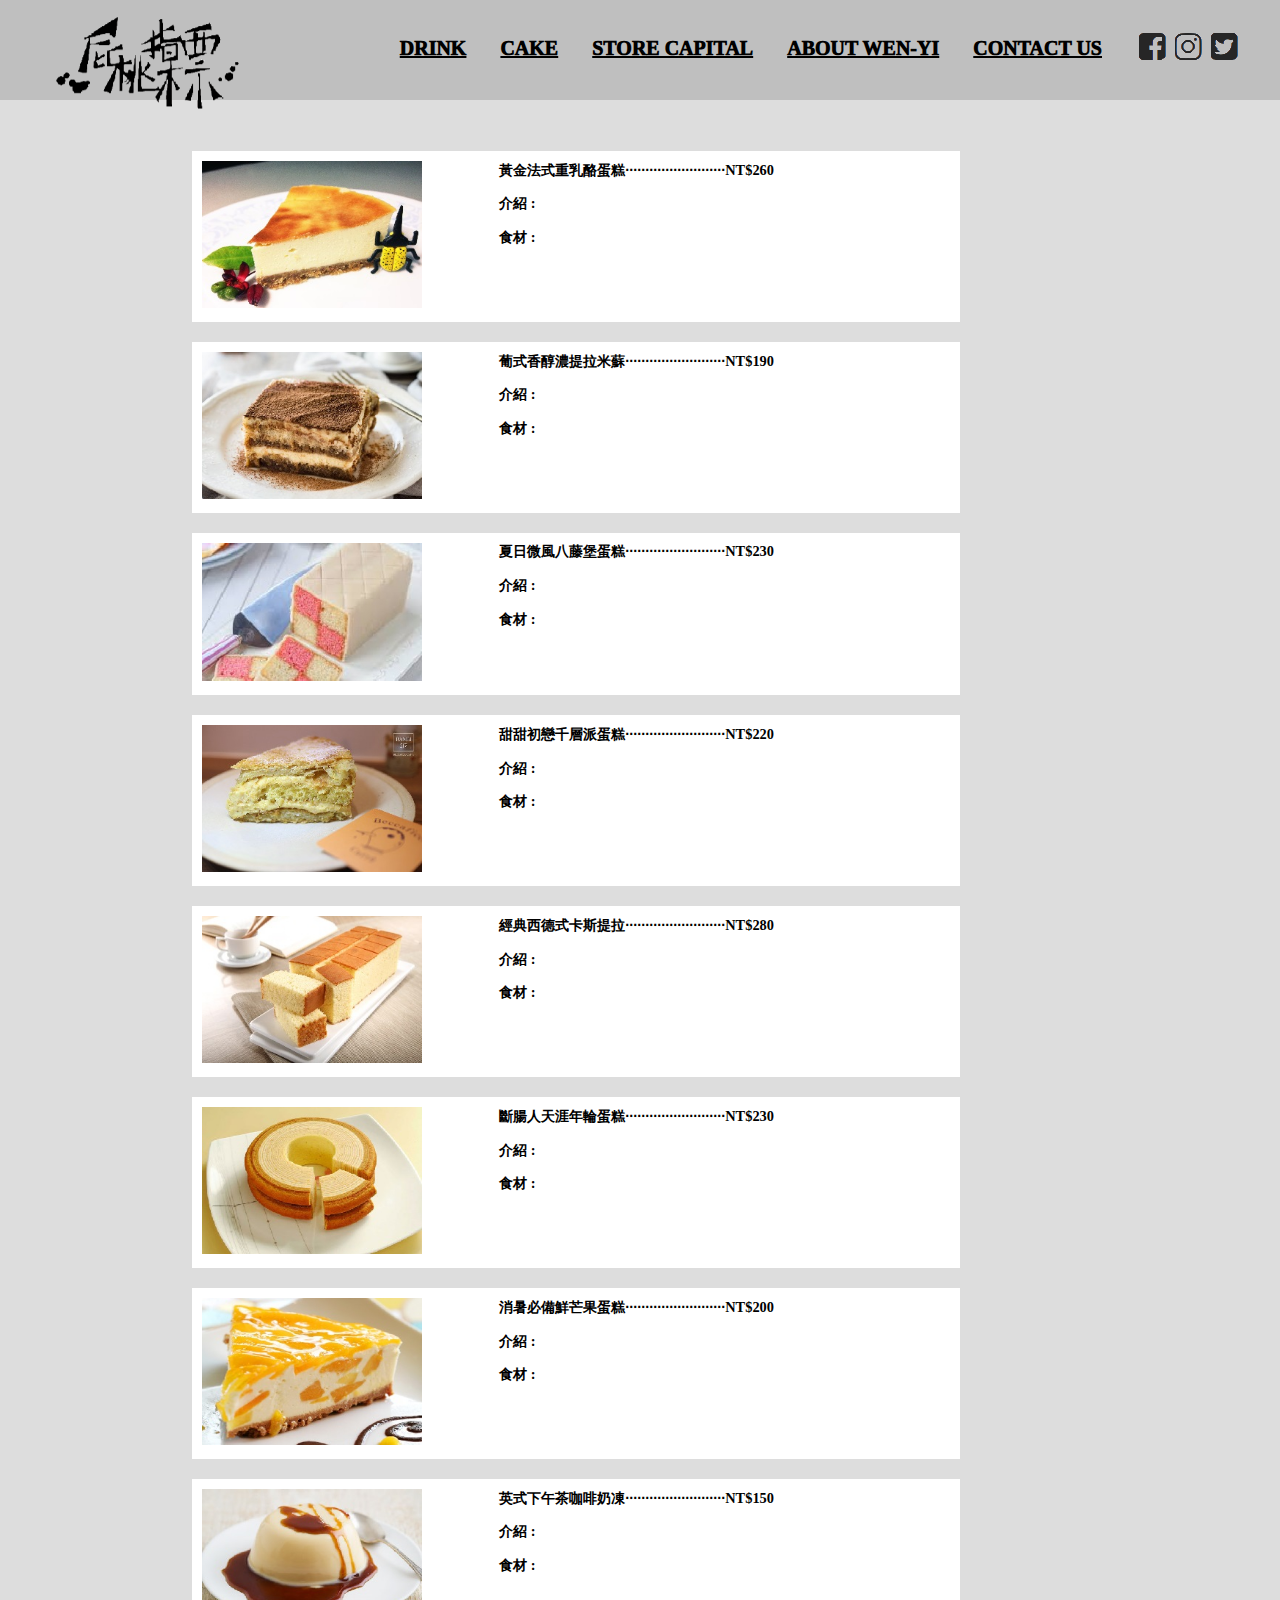
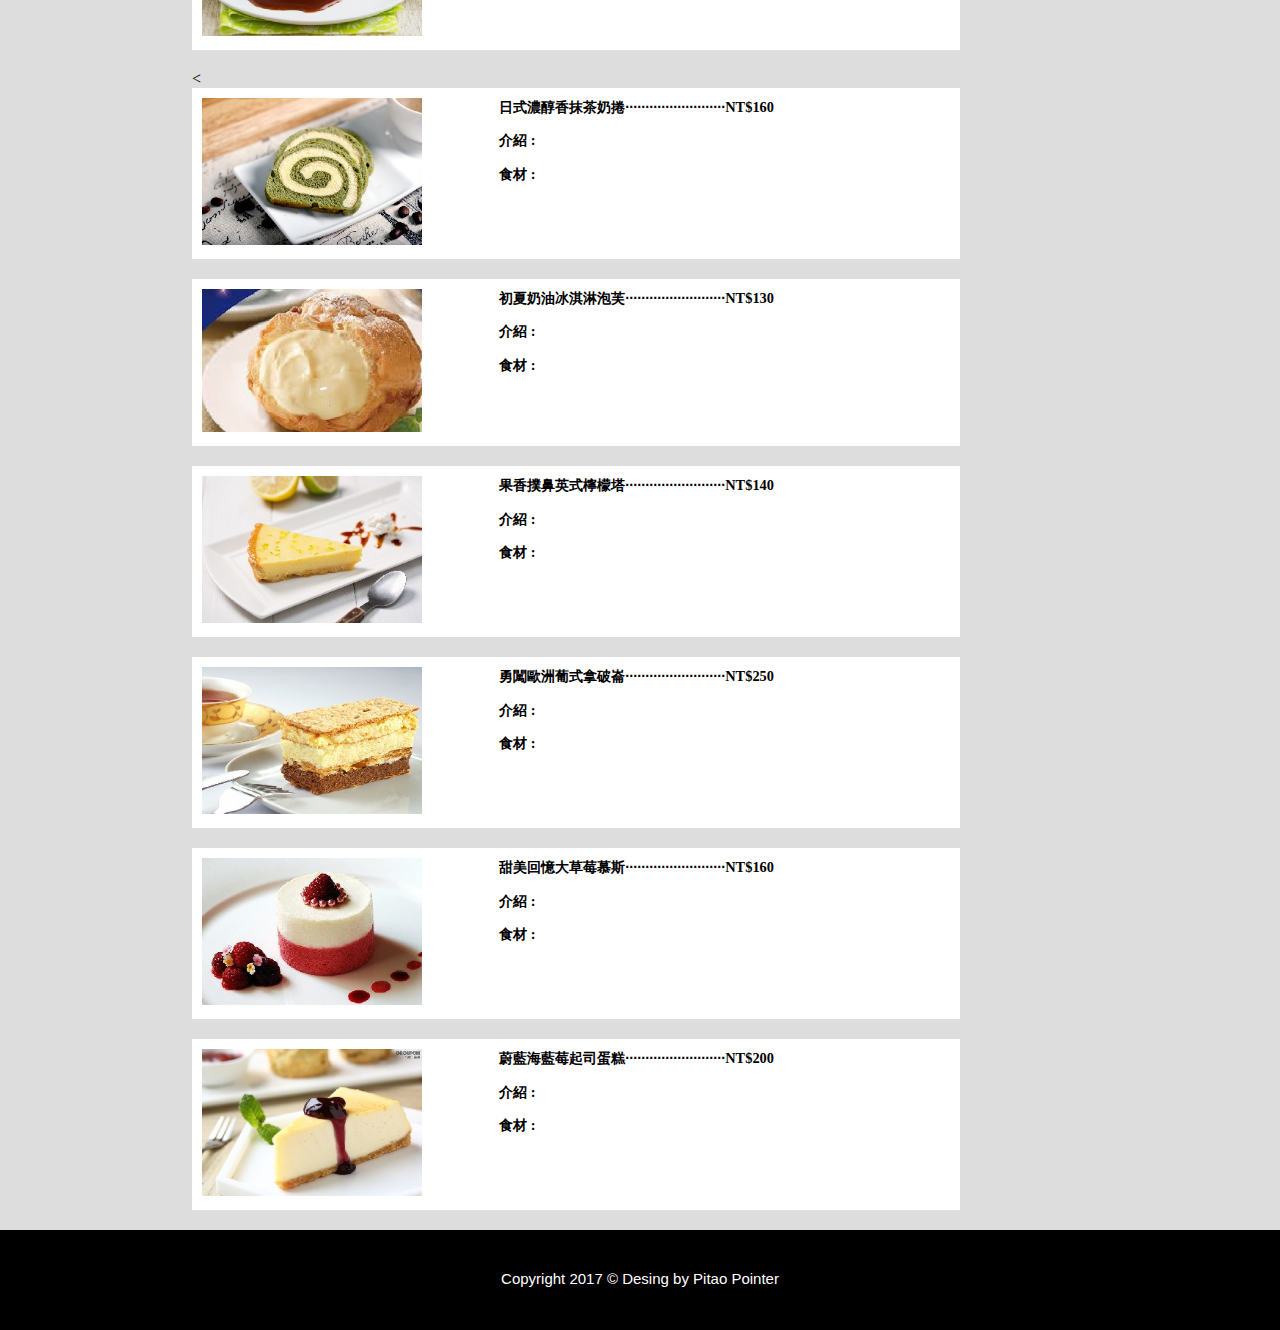
==== cake/cake.html @ 07a00676 "no message" ====
<!DOCTYPE html>
<html>


<head>
    <meta charset="UTF-8">
    <meta name="viewport" content="width=device-width; initial-scale=1.0; maximum-scale=1.0; user-scalable=1;">
    <meta http-equiv="X-UA-Compatible" content="ie=edge">
    <title>屁桃指標咖啡館</title>
    <link rel="stylesheet" href="style.css">
</head>

<body>
    <div class="container">
        <div class="head">
          <header>
            <img src="img/logo.png" class="logo">
            <div class="navigation">
              <ul class="navi">
                <li class="n"><a href="#">DRINK</a></li>
                <li class="n"><a href="#">CAKE</a></li>
                <li class="n"><a href="#">STORE CAPITAL</a></li>
                <li class="n"><a href="#">ABOUT WEN-YI</a></li>
                <li class="n"><a href="#">CONTACT US</a></li>
                <li><a href="https://www.facebook.com/Ntut104590008/?fref=ts" class="pic"><img src="img/fb.png"/></a></li>
                <li><a href="https://www.facebook.com/StackOfTheSun/?fref=ts" class="pic"><img src="img/ig.png"/></a></li>
                <li><a href="https://www.facebook.com/87memoryarray/?fref=ts" class="pic"><img src="img/twitter.png"/></a></li>
              </ul>
            </div>
          </header>
        </div>



      </div>
      <div class="mid">
        <div class = "LEFT">
          <div class="cheese_max">
            <div class = "cheese">
                <img src="img/重乳酪起司蛋糕.jpg" alt="" class="cheese_img">
                <div class="cheese_information">
                  <h1>黃金法式重乳酪蛋糕‧‧‧‧‧‧‧‧‧‧‧‧‧‧‧‧‧‧‧‧‧‧‧‧‧NT$260</h1>
                  <h2>介紹 : </h2>
                  <h3>食材 : </h3>
                </div>
            </div>
          </div>
          <div class = "tiramisu_max">
            <div class = "tiramisu">
                <img src="img/tiramisu.jpg" alt="" class="tiramisu_img">
                <div class="tiramisu_information">
                  <h1>葡式香醇濃提拉米蘇‧‧‧‧‧‧‧‧‧‧‧‧‧‧‧‧‧‧‧‧‧‧‧‧‧NT$190</h1>
                  <h2>介紹 : </h2>
                  <h3>食材 : </h3>
                </div>
            </div>
          </div>
          <div class = "batombo_max">
            <div class = "batombo">
                <img src="img/八藤堡蛋糕.jpg" alt="" class="batombo_img">
                <div class="batombo_information">
                  <h1>夏日微風八藤堡蛋糕‧‧‧‧‧‧‧‧‧‧‧‧‧‧‧‧‧‧‧‧‧‧‧‧‧NT$230</h1>
                  <h2>介紹 : </h2>
                  <h3>食材 : </h3>
              </div>
            </div>
          </div>
          <div class = "thousand_max">
            <div class = "thousand">
                <img src="img/千層派蛋糕.jpg" alt="" class="thousand_img">
                <div class="thousand_information">
                    <h1>甜甜初戀千層派蛋糕‧‧‧‧‧‧‧‧‧‧‧‧‧‧‧‧‧‧‧‧‧‧‧‧‧NT$220</h1>
                    <h2>介紹 : </h2>
                    <h3>食材 : </h3>
                </div>
            </div>
          </div>
          <div class = "kastira_max">
            <div class = "kastira">
                <img src="img/卡斯提拉.jpg" alt="" class="kastira_img">
                <div class="kastira_information">
                    <h1>經典西德式卡斯提拉‧‧‧‧‧‧‧‧‧‧‧‧‧‧‧‧‧‧‧‧‧‧‧‧‧NT$280</h1>
                    <h2>介紹 : </h2>
                    <h3>食材 : </h3>
                </div>
            </div>
          </div>
          <div class = "nalon_max">
            <div class = "nalon">
                <img src="img/年輪蛋糕.jpg" alt="" class="nalon_img">
                <div class="nalon_information">
                    <h1>斷腸人天涯年輪蛋糕‧‧‧‧‧‧‧‧‧‧‧‧‧‧‧‧‧‧‧‧‧‧‧‧‧NT$230</h1>
                    <h2>介紹 : </h2>
                    <h3>食材 : </h3>
                </div>
            </div>
          </div>
          <div class = "mango_max">
            <div class = "mango">
                <img src="img/芒果蛋糕.jpg" alt="" class="mango_img">
                <div class="mango_information">
                    <h1>消暑必備鮮芒果蛋糕‧‧‧‧‧‧‧‧‧‧‧‧‧‧‧‧‧‧‧‧‧‧‧‧‧NT$200</h1>
                    <h2>介紹 : </h2>
                    <h3>食材 : </h3>
                </div>
            </div>
          </div>
          <div class = "coffee_max">
            <div class = "coffee">
                <img src="img/咖啡奶凍.jpg" alt="" class="coffee_img">
                <div class="coffee_information">
                    <h1>英式下午茶咖啡奶凍‧‧‧‧‧‧‧‧‧‧‧‧‧‧‧‧‧‧‧‧‧‧‧‧‧NT$150</h1>
                    <h2>介紹 : </h2>
                    <h3>食材 : </h3>
                </div>
            </div>
          </div>
          <<div class = "motra_max">
            <div class = "motra">
                <img src="img/抹茶乃捲.jpg" alt="" class="motra_img">
                <div class="motra_information">
                    <h1>日式濃醇香抹茶奶捲‧‧‧‧‧‧‧‧‧‧‧‧‧‧‧‧‧‧‧‧‧‧‧‧‧NT$160</h1>
                    <h2>介紹 : </h2>
                    <h3>食材 : </h3>
                </div>
            </div>
          </div>
          <div class = "pofu_max">
            <div class = "pofu">
                <img src="img/泡芙.jpg" alt="" class="pofu_img">
                <div class="pofu_information">
                    <h1>初夏奶油冰淇淋泡芙‧‧‧‧‧‧‧‧‧‧‧‧‧‧‧‧‧‧‧‧‧‧‧‧‧NT$130</h1>
                    <h2>介紹 : </h2>
                    <h3>食材 : </h3>
                </div>
            </div>
          </div>
          <div class = "lemon_max">
            <div class = "lemon">
                <img src="img/英式檸檬塔.jpg" alt="" class="lemon_img">
                <div class = "lemon_information">
                    <h1>果香撲鼻英式檸檬塔‧‧‧‧‧‧‧‧‧‧‧‧‧‧‧‧‧‧‧‧‧‧‧‧‧NT$140</h1>
                    <h2>介紹 : </h2>
                    <h3>食材 : </h3>
                </div>
            </div>
          </div>
          <div class = "napolon_max">
            <div class = "napolon">
                <img src="img/拿破崙.jpg" alt="" class="napolon_img">
                <div class="napolon_information">
                    <h1>勇闖歐洲葡式拿破崙‧‧‧‧‧‧‧‧‧‧‧‧‧‧‧‧‧‧‧‧‧‧‧‧‧NT$250</h1>
                    <h2>介紹 : </h2>
                    <h3>食材 : </h3>
                </div>
            </div>
          </div>
          <div class = "muse_max">
            <div class = "muse">
                <img src="img/草莓慕斯.jpg" alt="" class="muse_img">
                <div class="muse_information">
                    <h1>甜美回憶大草莓慕斯‧‧‧‧‧‧‧‧‧‧‧‧‧‧‧‧‧‧‧‧‧‧‧‧‧NT$160</h1>
                    <h2>介紹 : </h2>
                    <h3>食材 : </h3>
                </div>
            </div>
          </div>
          <div class = "lanma_max">
            <div class = "lanma">
                <img src="img/藍莓起司蛋糕.jpg" alt="" class="lanma_img">
                <div class="lanma_information">
                    <h1>蔚藍海藍莓起司蛋糕‧‧‧‧‧‧‧‧‧‧‧‧‧‧‧‧‧‧‧‧‧‧‧‧‧NT$200</h1>
                    <h2>介紹 : </h2>
                    <h3>食材 : </h3>
                </div>
            </div>
          </div>
        </div>
      </div>



        <footer class="footer">
             <p>Copyright 2017 © Desing by Pitao Pointer</p>
        </footer>
    </div>
</body>

</html>
---- cake/style.css ----
/*固定版面規格---------------------------------------------------*/
* {
    box-sizing: border-box;
}


img,
h2,
body,
header,
section,
content,
footer,
p{
  margin: 0;
  padding: 0;
  z-index: 0;
}

body{
  background-color: #dddddd;
}

header{
  width: 100%;
  height: 100px;
  background-size: cover;
  background-color: black;
}

.logo{
  margin-left: 20px;
  height: 170px;
  width: auto;
}

.mid{
  overflow: auto;
  width: 70%;
  margin: auto;
  height: auto;
}
.LEFT{
    float: left;
    width: 60vw;
    padding-top: 51px;
}

/*固定版面規格-------------------------------------------------*/


/*LIFT-----------------------------------------------------*/
/*cake 1--------------*/
.cheese_img{
  width: 30%;
  padding-top: 10px;
  padding-bottom: 10px;
  padding-left:10px;

}
.cheese_information{
  float: right;
  width: 60%;
}


.cheese_max{
  padding-bottom: 20px;
}
.cheese{
  background: #fff;
}

/*cake 1--------------*/
/*cake 2--------------*/

.tiramisu_img{
  width: 30%;
  padding-top: 10px;
  padding-bottom: 10px;
  padding-left:10px;
}

.tiramisu_information{
  float: right;
  width: 60%;
}
.tiramisu_max{
  padding-bottom: 20px;
}
.tiramisu{
  background: #fff;
}
/*cake 2--------------*/
/*cake 3--------------*/
.batombo_img {
  width: 30%;
  padding-top: 10px;
  padding-bottom: 10px;
  padding-left:10px;
}
.batombo_information{
  float: right;
  width: 60%;
}
.batombo_max{
  padding-bottom: 20px;
}
.batombo{
  background: #fff;
}
/*cake 3--------------*/
/*cake 4--------------*/
.thousand_img {
  width: 30%;
  padding-top: 10px;
  padding-bottom: 10px;
  padding-left:10px;
}
.thousand_information{
  float: right;
  width: 60%;
}
.thousand_max{
  padding-bottom: 20px;
}
.thousand{
  background: #fff;
}
/*cake 4--------------*/
/*cake 5--------------*/
.kastira_img {
  width: 30%;
  padding-top: 10px;
  padding-bottom: 10px;
  padding-left:10px;
}
.kastira_information{
  float: right;
  width: 60%;
}
.kastira_max{
  padding-bottom: 20px;
}
.kastira{
  background: #fff;
}
/*cake 5--------------*/
/*cake 6--------------*/
.nalon_img {
  width: 30%;
  padding-top: 10px;
  padding-bottom: 10px;
  padding-left:10px;
}
.nalon_information{
  float: right;
  width: 60%;
}
.nalon_max{
  padding-bottom: 20px;
}
.nalon{
  background: #fff;
}
/*cake 6--------------*/
/*cake 7--------------*/
.mango_img {
  width: 30%;
  padding-top: 10px;
  padding-bottom: 10px;
  padding-left:10px;
}
.mango_information{
  float: right;
  width: 60%;
}
.mango_max{
  padding-bottom: 20px;
}
.mango{
  background: #fff;
}
/*cake 7--------------*/
/*cake 8--------------*/
.coffee_img {
  width: 30%;
  padding-top: 10px;
  padding-bottom: 10px;
  padding-left:10px;
}
.coffee_information{
  float: right;
  width: 60%;
}
.coffee_max{
  padding-bottom: 20px;
}
.coffee{
  background: #fff;
}
/*cake 8--------------*/
/*cake 9-------------*/
.motra_img {
  width: 30%;
  padding-top: 10px;
  padding-bottom: 10px;
  padding-left:10px;
}
.motra_information{
  float: right;
  width: 60%;
}
.motra_max{
  padding-bottom: 20px;
}
.motra{
  background: #fff;
}
/*cake 9-------------*/
/*cake 10-------------*/
.pofu_img {
  width: 30%;
  padding-top: 10px;
  padding-bottom: 10px;
  padding-left:10px;
}
.pofu_information{
  float: right;
  width: 60%;
}
.pofu_max{
  padding-bottom: 20px;
}
.pofu{
  background: #fff;
}
/*cake 10-------------*/
/*cake 11-------------*/
.lemon_img {
  width: 30%;
  padding-top: 10px;
  padding-bottom: 10px;
  padding-left:10px;
}
.lemon_information{
  float: right;
  width: 60%;
}
.lemon_max{
  padding-bottom: 20px;
}
.lemon{
  background: #fff;
}
/*cake 11-------------*/
/*cake 12-------------*/
.napolon_img {
  width: 30%;
  padding-top: 10px;
  padding-bottom: 10px;
  padding-left:10px;
}
.napolon_information{
  float: right;
  width: 60%;
}
.napolon_max{
  padding-bottom: 20px;
}
.napolon{
  background: #fff;
}
/*cake 12-------------*/
/*cake 13-------------*/
.muse_img {
  width: 30%;
  padding-top: 10px;
  padding-bottom: 10px;
  padding-left:10px;
}
.muse_information{
  float: right;
  width: 60%;
}
.muse_max{
  padding-bottom: 20px;
}
.muse{
  background: #fff;
}
/*cake 13-------------*/
/*cake 14-------------*/
.lanma_img {
  width: 30%;
  padding-top: 10px;
  padding-bottom: 10px;
  padding-left:10px;
}
.lanma_information{
  float: right;
  width: 60%;
}
.lanma_max{
  padding-bottom: 20px;
}
.lanma{
  background: #fff;
}
/*cake 14-------------*/
/*all cake*/

h1{
  font-size:0.9rem;

  font-family: fantasy;
}

h2{
  font-size: 0.9rem;
  padding-top: 5px;
}
h3{
  font-size: 0.9rem;
}
/*all cake*/


/*LEFT-----------------------------------------------------*/

/*RIGHT-----------------------------------------------------*/



/*RIGHT-----------------------------------------------------*/






/*固定版面規格---------------------------------------------------*/
.container{
  margin: 0px auto;
  padding: 0;
  width: 100%;
  height: auto;
}

.logo{
  position: absolute;
  z-index: 2;
  max-width: 200px;
  height: auto;
  margin-top: 5px;
  margin-left: 50px
}

.navigation{
  background-color: #ffffff;
  opacity: 0.75;
  display: inline-block;
  width: 100%;
  height: 100px;
  z-index: 1;
  top: 0;
  position: fixed;
}

.navi{
  display: inline-block;
  vertical-align: top;
  float: right;
  margin-top: 30px;
  margin-right: 40px;
  padding: 0;
}

.navi .n{
  vertical-align: middle;
  margin-right: 30px;
  font-family: "Microsoft JhengHei";
  font-size: 20px;
  font-weight: 1000;
  font-family: Arial Black;
  color: #000000;
}

.n:hover{
  position: relative;
  transform:scale(1.2);
}

.navi li{
  display: inline-block;
  vertical-align: middle;
}

.navi a{
  color: #000000;
}

section{
  overflow: auto;
  /*
  overflow: auto;　//預設會自動使用捲軸
  overflow:visible;　 //顯示的文字或圖片會直接超出範圍，不使用捲軸。
  overflow:hidden;　//自動隱藏超出的文字或圖片。
  overflow:scroll;　//自動產生捲軸。
  overflow:inherit;　//繼承自父元素的可見性
  */
  width: 70%;
  margin: auto;
}

.content{
  width: 50%;/*跟section寬度一樣*/
  border: 1px solid black;
  height: 20px;
  margin: 20px 0;
  float: left;
  overflow: auto;
}

.r{
  width: 40%;
}

.rr{
  width: 10%;
  height: 20px;
  float: right;
}

.footer{
  position: relative;
  width: 100%;
  height: 100px;
  background-color: #000000;
}

.footer p{
  font-size: 15px;
  padding-top: 40px;
  padding-bottom: 25px;
  font-family: "Arial";
  color: #ffffff;
  text-align: center;
}
/*固定版面規格---------------------------------------------------*/

/*對全部LI去除點--------------------*/
li{
  list-style-type:none;
}
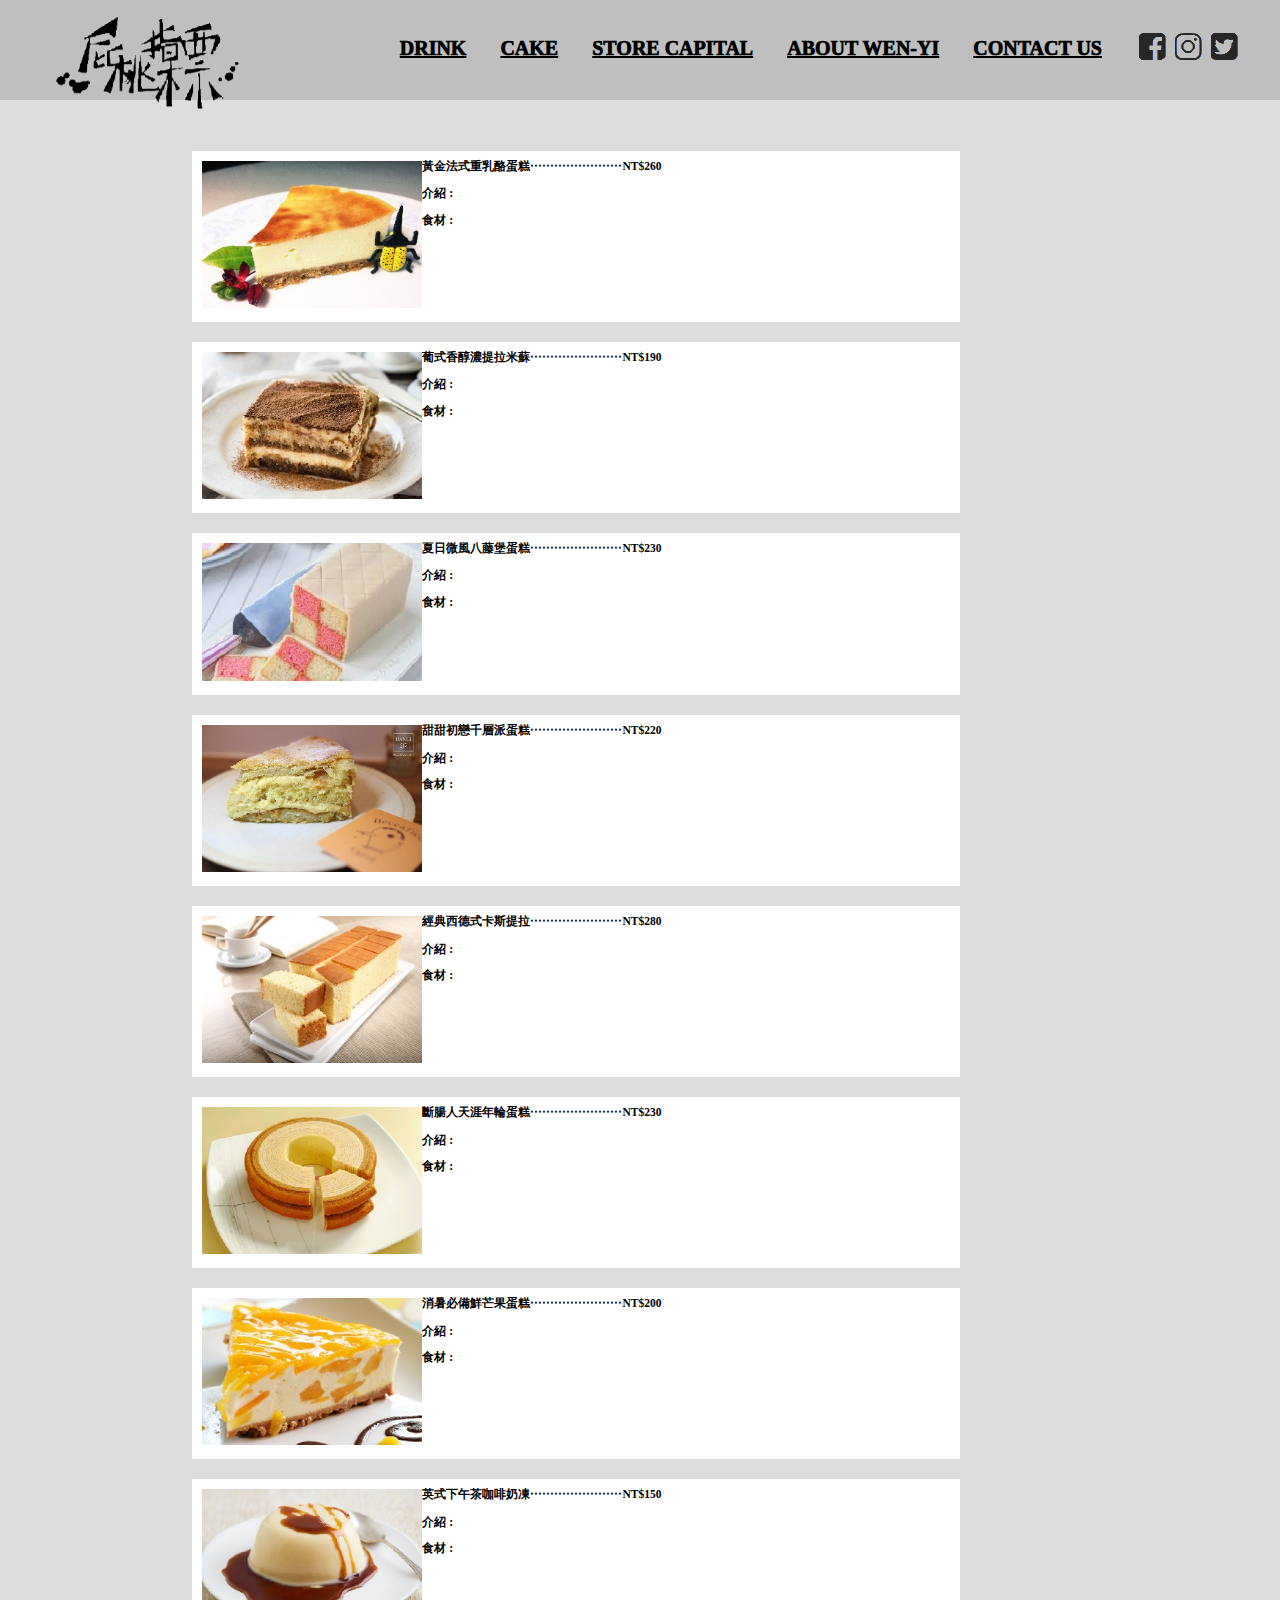
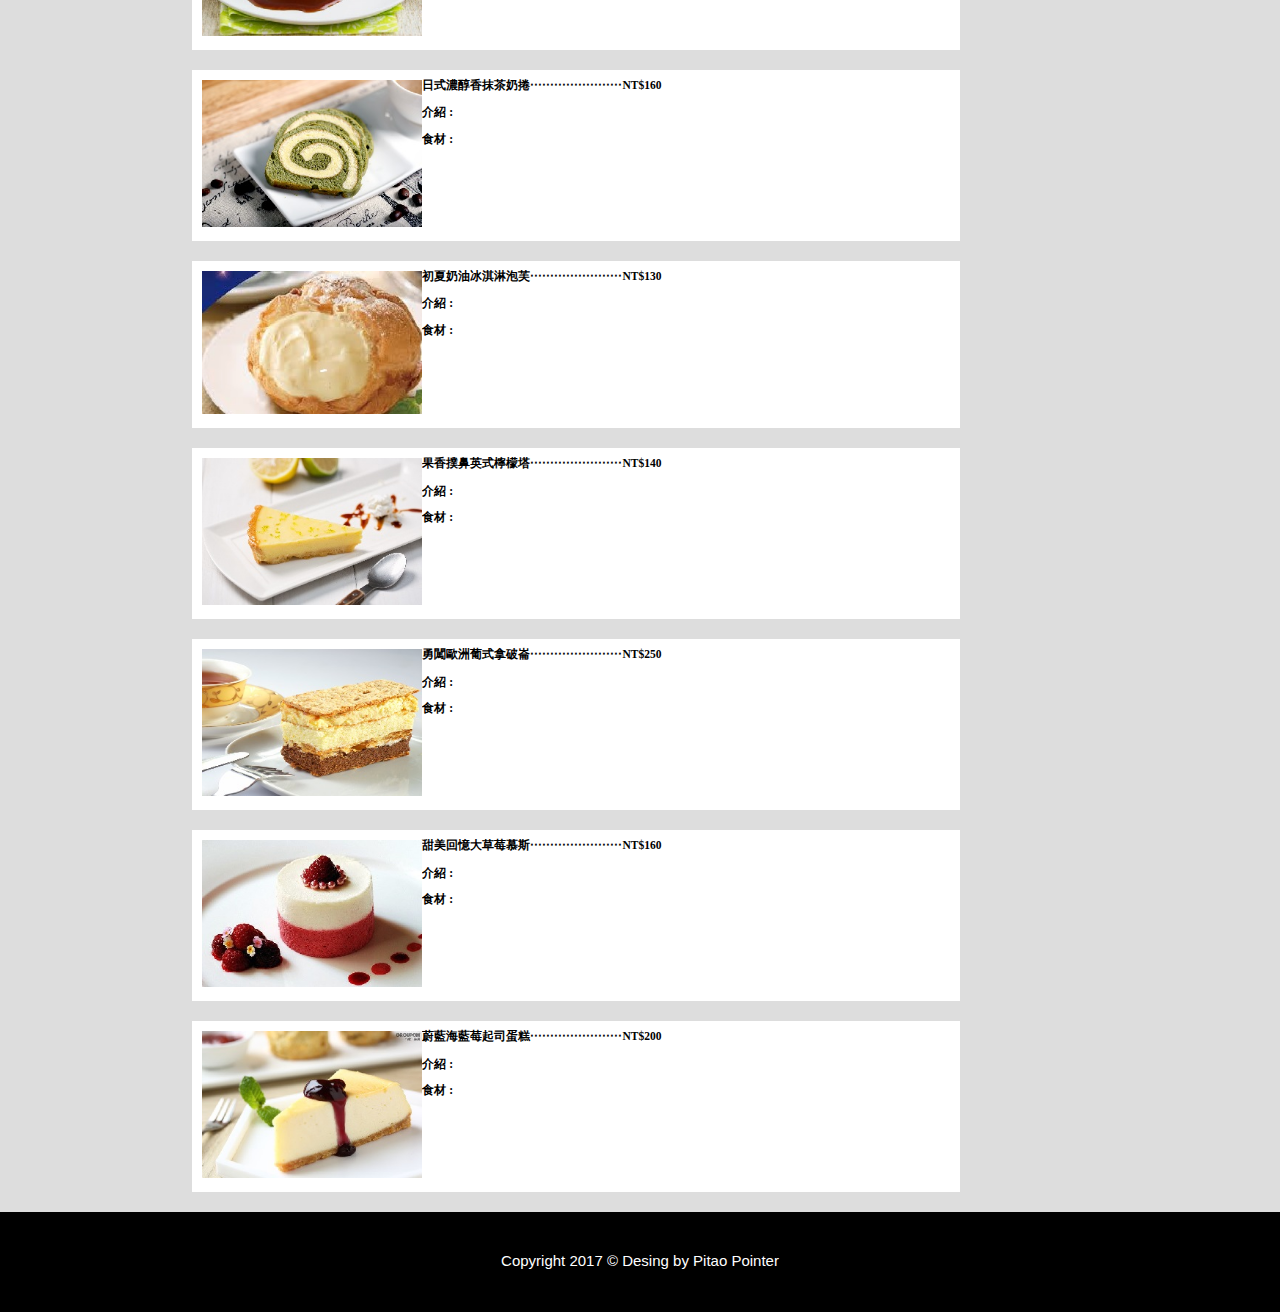
==== commit 305fc299: "CAKE修正跟介紹店面完成6頁" ====
--- a/cake/cake.html
+++ b/cake/cake.html
@@ -35,141 +35,141 @@
       </div>
       <div class="mid">
         <div class = "LEFT">
-          <div class="cheese_max">
-            <div class = "cheese">
-                <img src="img/重乳酪起司蛋糕.jpg" alt="" class="cheese_img">
-                <div class="cheese_information">
-                  <h1>黃金法式重乳酪蛋糕‧‧‧‧‧‧‧‧‧‧‧‧‧‧‧‧‧‧‧‧‧‧‧‧‧NT$260</h1>
+          <div class="cake_max">
+            <div class = "cake">
+                <img src="img/重乳酪起司蛋糕.jpg" alt="" class="cake_img">
+                <div class="cake_information">
+                  <h1>黃金法式重乳酪蛋糕‧‧‧‧‧‧‧‧‧‧‧‧‧‧‧‧‧‧‧‧‧‧‧NT$260</h1>
                   <h2>介紹 : </h2>
                   <h3>食材 : </h3>
                 </div>
             </div>
           </div>
-          <div class = "tiramisu_max">
-            <div class = "tiramisu">
-                <img src="img/tiramisu.jpg" alt="" class="tiramisu_img">
-                <div class="tiramisu_information">
-                  <h1>葡式香醇濃提拉米蘇‧‧‧‧‧‧‧‧‧‧‧‧‧‧‧‧‧‧‧‧‧‧‧‧‧NT$190</h1>
+          <div class = "cake_max">
+            <div class = "cake">
+                <img src="img/tiramisu.jpg" alt="" class="cake_img">
+                <div class="cake_information">
+                  <h1>葡式香醇濃提拉米蘇‧‧‧‧‧‧‧‧‧‧‧‧‧‧‧‧‧‧‧‧‧‧‧NT$190</h1>
                   <h2>介紹 : </h2>
                   <h3>食材 : </h3>
                 </div>
             </div>
           </div>
-          <div class = "batombo_max">
-            <div class = "batombo">
-                <img src="img/八藤堡蛋糕.jpg" alt="" class="batombo_img">
-                <div class="batombo_information">
-                  <h1>夏日微風八藤堡蛋糕‧‧‧‧‧‧‧‧‧‧‧‧‧‧‧‧‧‧‧‧‧‧‧‧‧NT$230</h1>
+          <div class = "cake_max">
+            <div class = "cake">
+                <img src="img/八藤堡蛋糕.jpg" alt="" class="cake_img">
+                <div class="cake_information">
+                  <h1>夏日微風八藤堡蛋糕‧‧‧‧‧‧‧‧‧‧‧‧‧‧‧‧‧‧‧‧‧‧‧NT$230</h1>
                   <h2>介紹 : </h2>
                   <h3>食材 : </h3>
               </div>
             </div>
           </div>
-          <div class = "thousand_max">
-            <div class = "thousand">
-                <img src="img/千層派蛋糕.jpg" alt="" class="thousand_img">
-                <div class="thousand_information">
-                    <h1>甜甜初戀千層派蛋糕‧‧‧‧‧‧‧‧‧‧‧‧‧‧‧‧‧‧‧‧‧‧‧‧‧NT$220</h1>
+          <div class = "cake_max">
+            <div class = "cake">
+                <img src="img/千層派蛋糕.jpg" alt="" class="cake_img">
+                <div class="cake_information">
+                    <h1>甜甜初戀千層派蛋糕‧‧‧‧‧‧‧‧‧‧‧‧‧‧‧‧‧‧‧‧‧‧‧NT$220</h1>
                     <h2>介紹 : </h2>
                     <h3>食材 : </h3>
                 </div>
             </div>
           </div>
-          <div class = "kastira_max">
-            <div class = "kastira">
-                <img src="img/卡斯提拉.jpg" alt="" class="kastira_img">
-                <div class="kastira_information">
-                    <h1>經典西德式卡斯提拉‧‧‧‧‧‧‧‧‧‧‧‧‧‧‧‧‧‧‧‧‧‧‧‧‧NT$280</h1>
+          <div class = "cake_max">
+            <div class = "cake">
+                <img src="img/卡斯提拉.jpg" alt="" class="cake_img">
+                <div class="cake_information">
+                    <h1>經典西德式卡斯提拉‧‧‧‧‧‧‧‧‧‧‧‧‧‧‧‧‧‧‧‧‧‧‧NT$280</h1>
                     <h2>介紹 : </h2>
                     <h3>食材 : </h3>
                 </div>
             </div>
           </div>
-          <div class = "nalon_max">
-            <div class = "nalon">
-                <img src="img/年輪蛋糕.jpg" alt="" class="nalon_img">
-                <div class="nalon_information">
-                    <h1>斷腸人天涯年輪蛋糕‧‧‧‧‧‧‧‧‧‧‧‧‧‧‧‧‧‧‧‧‧‧‧‧‧NT$230</h1>
+          <div class = "cake_max">
+            <div class = "cake">
+                <img src="img/年輪蛋糕.jpg" alt="" class="cake_img">
+                <div class="cake_information">
+                    <h1>斷腸人天涯年輪蛋糕‧‧‧‧‧‧‧‧‧‧‧‧‧‧‧‧‧‧‧‧‧‧‧NT$230</h1>
                     <h2>介紹 : </h2>
                     <h3>食材 : </h3>
                 </div>
             </div>
           </div>
-          <div class = "mango_max">
-            <div class = "mango">
-                <img src="img/芒果蛋糕.jpg" alt="" class="mango_img">
-                <div class="mango_information">
-                    <h1>消暑必備鮮芒果蛋糕‧‧‧‧‧‧‧‧‧‧‧‧‧‧‧‧‧‧‧‧‧‧‧‧‧NT$200</h1>
+          <div class = "cake_max">
+            <div class = "cake">
+                <img src="img/芒果蛋糕.jpg" alt="" class="cake_img">
+                <div class="cake_information">
+                    <h1>消暑必備鮮芒果蛋糕‧‧‧‧‧‧‧‧‧‧‧‧‧‧‧‧‧‧‧‧‧‧‧NT$200</h1>
                     <h2>介紹 : </h2>
                     <h3>食材 : </h3>
                 </div>
             </div>
           </div>
-          <div class = "coffee_max">
-            <div class = "coffee">
-                <img src="img/咖啡奶凍.jpg" alt="" class="coffee_img">
-                <div class="coffee_information">
-                    <h1>英式下午茶咖啡奶凍‧‧‧‧‧‧‧‧‧‧‧‧‧‧‧‧‧‧‧‧‧‧‧‧‧NT$150</h1>
+          <div class = "cake_max">
+            <div class = "cake">
+                <img src="img/咖啡奶凍.jpg" alt="" class="cake_img">
+                <div class="cake_information">
+                    <h1>英式下午茶咖啡奶凍‧‧‧‧‧‧‧‧‧‧‧‧‧‧‧‧‧‧‧‧‧‧‧NT$150</h1>
                     <h2>介紹 : </h2>
                     <h3>食材 : </h3>
                 </div>
             </div>
           </div>
-          <<div class = "motra_max">
-            <div class = "motra">
-                <img src="img/抹茶乃捲.jpg" alt="" class="motra_img">
-                <div class="motra_information">
-                    <h1>日式濃醇香抹茶奶捲‧‧‧‧‧‧‧‧‧‧‧‧‧‧‧‧‧‧‧‧‧‧‧‧‧NT$160</h1>
+          <div class = "cake_max">
+            <div class = "cake">
+                <img src="img/抹茶乃捲.jpg" alt="" class="cake_img">
+                <div class="cake_information">
+                    <h1>日式濃醇香抹茶奶捲‧‧‧‧‧‧‧‧‧‧‧‧‧‧‧‧‧‧‧‧‧‧‧NT$160</h1>
                     <h2>介紹 : </h2>
                     <h3>食材 : </h3>
                 </div>
             </div>
           </div>
-          <div class = "pofu_max">
-            <div class = "pofu">
-                <img src="img/泡芙.jpg" alt="" class="pofu_img">
-                <div class="pofu_information">
-                    <h1>初夏奶油冰淇淋泡芙‧‧‧‧‧‧‧‧‧‧‧‧‧‧‧‧‧‧‧‧‧‧‧‧‧NT$130</h1>
+          <div class = "cake_max">
+            <div class = "cake">
+                <img src="img/泡芙.jpg" alt="" class="cake_img">
+                <div class="cake_information">
+                    <h1>初夏奶油冰淇淋泡芙‧‧‧‧‧‧‧‧‧‧‧‧‧‧‧‧‧‧‧‧‧‧‧NT$130</h1>
                     <h2>介紹 : </h2>
                     <h3>食材 : </h3>
                 </div>
             </div>
           </div>
-          <div class = "lemon_max">
-            <div class = "lemon">
-                <img src="img/英式檸檬塔.jpg" alt="" class="lemon_img">
-                <div class = "lemon_information">
-                    <h1>果香撲鼻英式檸檬塔‧‧‧‧‧‧‧‧‧‧‧‧‧‧‧‧‧‧‧‧‧‧‧‧‧NT$140</h1>
+          <div class = "cake_max">
+            <div class = "cake">
+                <img src="img/英式檸檬塔.jpg" alt="" class="cake_img">
+                <div class = "cake_information">
+                    <h1>果香撲鼻英式檸檬塔‧‧‧‧‧‧‧‧‧‧‧‧‧‧‧‧‧‧‧‧‧‧‧NT$140</h1>
                     <h2>介紹 : </h2>
                     <h3>食材 : </h3>
                 </div>
             </div>
           </div>
-          <div class = "napolon_max">
-            <div class = "napolon">
-                <img src="img/拿破崙.jpg" alt="" class="napolon_img">
-                <div class="napolon_information">
-                    <h1>勇闖歐洲葡式拿破崙‧‧‧‧‧‧‧‧‧‧‧‧‧‧‧‧‧‧‧‧‧‧‧‧‧NT$250</h1>
+          <div class = "cake_max">
+            <div class = "cake">
+                <img src="img/拿破崙.jpg" alt="" class="cake_img">
+                <div class="cake_information">
+                    <h1>勇闖歐洲葡式拿破崙‧‧‧‧‧‧‧‧‧‧‧‧‧‧‧‧‧‧‧‧‧‧‧NT$250</h1>
                     <h2>介紹 : </h2>
                     <h3>食材 : </h3>
                 </div>
             </div>
           </div>
-          <div class = "muse_max">
-            <div class = "muse">
-                <img src="img/草莓慕斯.jpg" alt="" class="muse_img">
-                <div class="muse_information">
-                    <h1>甜美回憶大草莓慕斯‧‧‧‧‧‧‧‧‧‧‧‧‧‧‧‧‧‧‧‧‧‧‧‧‧NT$160</h1>
+          <div class = "cake_max">
+            <div class = "cake">
+                <img src="img/草莓慕斯.jpg" alt="" class="cake_img">
+                <div class="cake_information">
+                    <h1>甜美回憶大草莓慕斯‧‧‧‧‧‧‧‧‧‧‧‧‧‧‧‧‧‧‧‧‧‧‧NT$160</h1>
                     <h2>介紹 : </h2>
                     <h3>食材 : </h3>
                 </div>
             </div>
           </div>
-          <div class = "lanma_max">
-            <div class = "lanma">
-                <img src="img/藍莓起司蛋糕.jpg" alt="" class="lanma_img">
-                <div class="lanma_information">
-                    <h1>蔚藍海藍莓起司蛋糕‧‧‧‧‧‧‧‧‧‧‧‧‧‧‧‧‧‧‧‧‧‧‧‧‧NT$200</h1>
+          <div class = "cake_max">
+            <div class = "cake">
+                <img src="img/藍莓起司蛋糕.jpg" alt="" class="cake_img">
+                <div class="cake_information">
+                    <h1>蔚藍海藍莓起司蛋糕‧‧‧‧‧‧‧‧‧‧‧‧‧‧‧‧‧‧‧‧‧‧‧NT$200</h1>
                     <h2>介紹 : </h2>
                     <h3>食材 : </h3>
                 </div>
--- a/cake/style.css
+++ b/cake/style.css
@@ -50,278 +50,34 @@
 
 
 /*LIFT-----------------------------------------------------*/
-/*cake 1--------------*/
-.cheese_img{
-  width: 30%;
+.cake_img {
+  max-width:30%;
   padding-top: 10px;
   padding-bottom: 10px;
   padding-left:10px;
-
-}
-.cheese_information{
+}
+.cake_information{
   float: right;
-  width: 60%;
-}
-
-
-.cheese_max{
+  width: 70%;
+}
+.cake_max{
   padding-bottom: 20px;
 }
-.cheese{
+.cake{
   background: #fff;
 }
-
-/*cake 1--------------*/
-/*cake 2--------------*/
-
-.tiramisu_img{
-  width: 30%;
-  padding-top: 10px;
-  padding-bottom: 10px;
-  padding-left:10px;
-}
-
-.tiramisu_information{
-  float: right;
-  width: 60%;
-}
-.tiramisu_max{
-  padding-bottom: 20px;
-}
-.tiramisu{
-  background: #fff;
-}
-/*cake 2--------------*/
-/*cake 3--------------*/
-.batombo_img {
-  width: 30%;
-  padding-top: 10px;
-  padding-bottom: 10px;
-  padding-left:10px;
-}
-.batombo_information{
-  float: right;
-  width: 60%;
-}
-.batombo_max{
-  padding-bottom: 20px;
-}
-.batombo{
-  background: #fff;
-}
-/*cake 3--------------*/
-/*cake 4--------------*/
-.thousand_img {
-  width: 30%;
-  padding-top: 10px;
-  padding-bottom: 10px;
-  padding-left:10px;
-}
-.thousand_information{
-  float: right;
-  width: 60%;
-}
-.thousand_max{
-  padding-bottom: 20px;
-}
-.thousand{
-  background: #fff;
-}
-/*cake 4--------------*/
-/*cake 5--------------*/
-.kastira_img {
-  width: 30%;
-  padding-top: 10px;
-  padding-bottom: 10px;
-  padding-left:10px;
-}
-.kastira_information{
-  float: right;
-  width: 60%;
-}
-.kastira_max{
-  padding-bottom: 20px;
-}
-.kastira{
-  background: #fff;
-}
-/*cake 5--------------*/
-/*cake 6--------------*/
-.nalon_img {
-  width: 30%;
-  padding-top: 10px;
-  padding-bottom: 10px;
-  padding-left:10px;
-}
-.nalon_information{
-  float: right;
-  width: 60%;
-}
-.nalon_max{
-  padding-bottom: 20px;
-}
-.nalon{
-  background: #fff;
-}
-/*cake 6--------------*/
-/*cake 7--------------*/
-.mango_img {
-  width: 30%;
-  padding-top: 10px;
-  padding-bottom: 10px;
-  padding-left:10px;
-}
-.mango_information{
-  float: right;
-  width: 60%;
-}
-.mango_max{
-  padding-bottom: 20px;
-}
-.mango{
-  background: #fff;
-}
-/*cake 7--------------*/
-/*cake 8--------------*/
-.coffee_img {
-  width: 30%;
-  padding-top: 10px;
-  padding-bottom: 10px;
-  padding-left:10px;
-}
-.coffee_information{
-  float: right;
-  width: 60%;
-}
-.coffee_max{
-  padding-bottom: 20px;
-}
-.coffee{
-  background: #fff;
-}
-/*cake 8--------------*/
-/*cake 9-------------*/
-.motra_img {
-  width: 30%;
-  padding-top: 10px;
-  padding-bottom: 10px;
-  padding-left:10px;
-}
-.motra_information{
-  float: right;
-  width: 60%;
-}
-.motra_max{
-  padding-bottom: 20px;
-}
-.motra{
-  background: #fff;
-}
-/*cake 9-------------*/
-/*cake 10-------------*/
-.pofu_img {
-  width: 30%;
-  padding-top: 10px;
-  padding-bottom: 10px;
-  padding-left:10px;
-}
-.pofu_information{
-  float: right;
-  width: 60%;
-}
-.pofu_max{
-  padding-bottom: 20px;
-}
-.pofu{
-  background: #fff;
-}
-/*cake 10-------------*/
-/*cake 11-------------*/
-.lemon_img {
-  width: 30%;
-  padding-top: 10px;
-  padding-bottom: 10px;
-  padding-left:10px;
-}
-.lemon_information{
-  float: right;
-  width: 60%;
-}
-.lemon_max{
-  padding-bottom: 20px;
-}
-.lemon{
-  background: #fff;
-}
-/*cake 11-------------*/
-/*cake 12-------------*/
-.napolon_img {
-  width: 30%;
-  padding-top: 10px;
-  padding-bottom: 10px;
-  padding-left:10px;
-}
-.napolon_information{
-  float: right;
-  width: 60%;
-}
-.napolon_max{
-  padding-bottom: 20px;
-}
-.napolon{
-  background: #fff;
-}
-/*cake 12-------------*/
-/*cake 13-------------*/
-.muse_img {
-  width: 30%;
-  padding-top: 10px;
-  padding-bottom: 10px;
-  padding-left:10px;
-}
-.muse_information{
-  float: right;
-  width: 60%;
-}
-.muse_max{
-  padding-bottom: 20px;
-}
-.muse{
-  background: #fff;
-}
-/*cake 13-------------*/
-/*cake 14-------------*/
-.lanma_img {
-  width: 30%;
-  padding-top: 10px;
-  padding-bottom: 10px;
-  padding-left:10px;
-}
-.lanma_information{
-  float: right;
-  width: 60%;
-}
-.lanma_max{
-  padding-bottom: 20px;
-}
-.lanma{
-  background: #fff;
-}
-/*cake 14-------------*/
-/*all cake*/
-
 h1{
-  font-size:0.9rem;
+  font-size:0.9vw;
 
   font-family: fantasy;
 }
 
 h2{
-  font-size: 0.9rem;
+  font-size: 0.9vw;
   padding-top: 5px;
 }
 h3{
-  font-size: 0.9rem;
+  font-size: 0.9vw;
 }
 /*all cake*/
 
